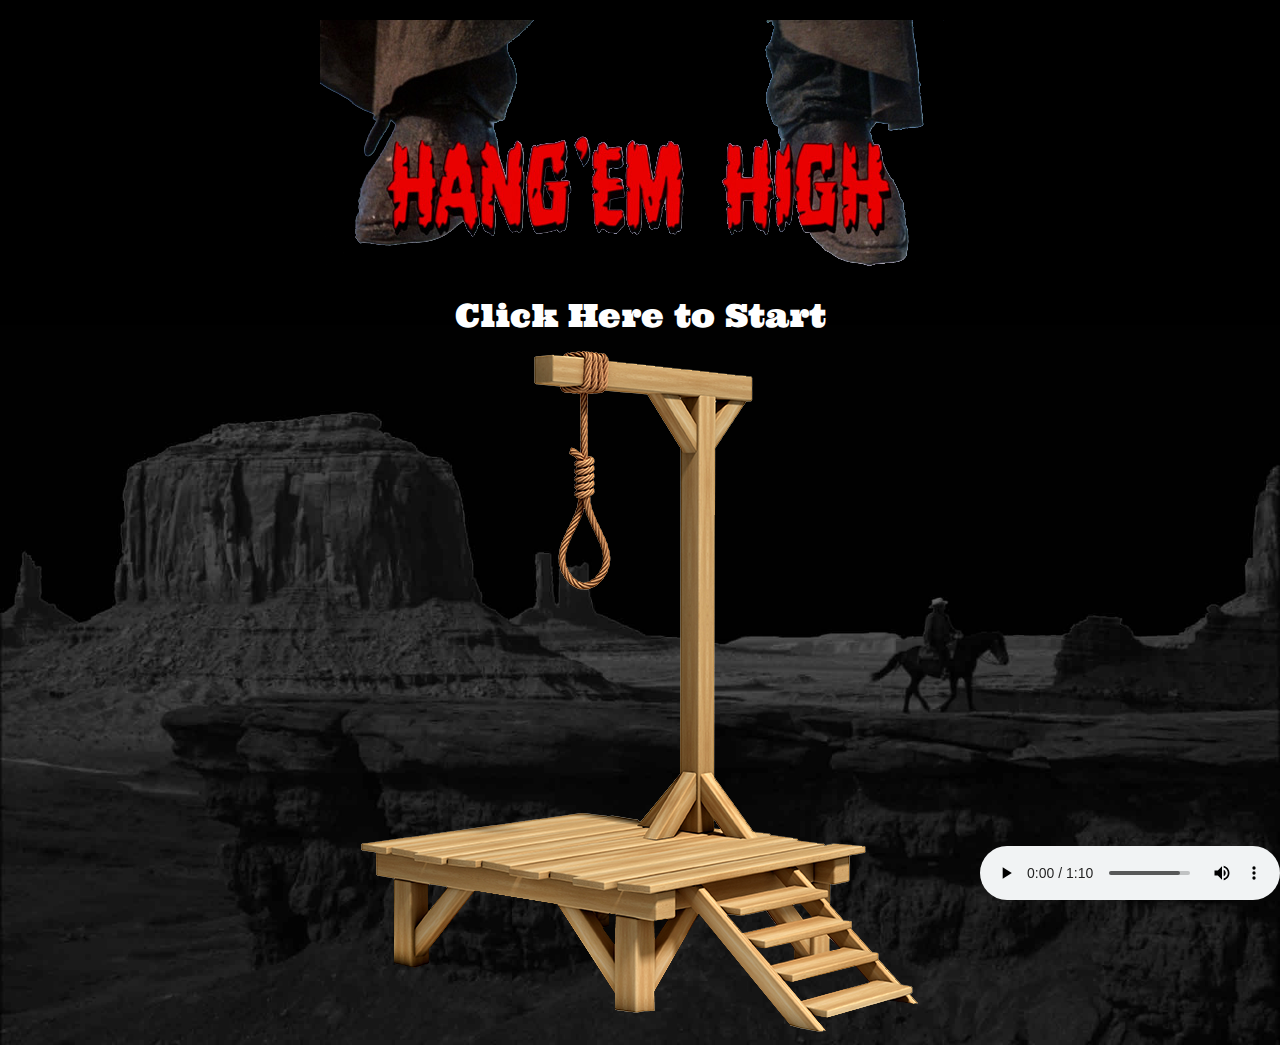
==== index.html @ 7984fa8c "Add files via upload" ====
<!DOCTYPE html>
<html>
    <head>
    <link href="https://fonts.googleapis.com/css?family=Ultra" rel="stylesheet">"
    <link rel="stylesheet" href="assets/css/style.css">
    </head>

    <body>
        <div id="container">
            <img src="assets/images/hang-em-high-header.png" alt="HANG 'EM HIGH">

        <div id="ltrFields"></div>

        <button id="play">Click Here to Start</button>

        <div id="ltrGrp">
            <button>A</button><button>B</button><button>C</button><button>D</button><button>E</button><button>F</button><button>G</button><button>H</button><button>I</button><button>J</button><button>K</button><button>L</button><button>M</button><button>N</button><br>

            <button>O</button><button>P</button><button>Q</button><button>R</button><button>S</button><button>T</button><button>U</button><button>V</button><button>W</button><button>X</button><button>Y</button><button>Z</button>
        </div>

        <img id="gallows" src="assets/images/gallows.png" alt="Hanging Gallows">

        <div id="preloader">
            <img src="assets/images/gallows0.png" alt="Hanging Gallows">
            <img src="assets/images/gallows1.png" alt="Hanging Gallows">
            <img src="assets/images/gallows2.png" alt="Hanging Gallows">
            <img src="assets/images/gallows3.png" alt="Hanging Gallows">
            <img src="assets/images/gallows4.png" alt="Hanging Gallows">
            <img src="assets/images/gallows5.png" alt="Hanging Gallows">        
        </div>
            
        </div>
        <audio id="music" controls autoplay loop>
            <source src="assets/images/gbu-clip.mp3" type="audio/mp3">
            Your browser does not support the audio element.
        </audio>
        <audio id="gunshot">
            <source src="assets/images/gunshot.mp3" type="audio/mp3">
            Your browser does not support the audio element.
        </audio>
        <audio id="horse">
            <source src="assets/images/horseWhinny.mp3" type="audio/mp3">
            Your browser does not support the audio element.
        </audio>
    </body>

    <script src="assets/javascript/game.js">
    </script>


</html>
---- assets/css/style.css ----
body, html, div, header, footer, section, article, aside {
    margin: 0;
    padding: 0;
}
body {
    background-image: url(../images/background.jpg);
    background-repeat: no-repeat;
    background-position: center bottom; 
    background-size: 100%;
    width: 100%;
    background-color: black;
    text-align: center;
    margin: 0 auto;
    font-family: 'Ultra', serif;
}
#container {
    width: 640px;
    margin: 0 auto;
    text-align: center;
}
#again {
    display: none;
}
button {
    font-family: 'Ultra', serif;
    font-size: 1.2em;
    border: none;
    background: none;
    color: white;
    cursor: pointer;
}
#ltrFields {
    font-size: 2em;
}
#play, #over {
    font-size: 2em;
}
#ltrGrp {
    display: none;
}
#ltrGrp button {
    padding:10px;
}
#preloader {
    display: none;
}
#music {
    position: fixed;
    bottom: 0;
    right: 0;
}
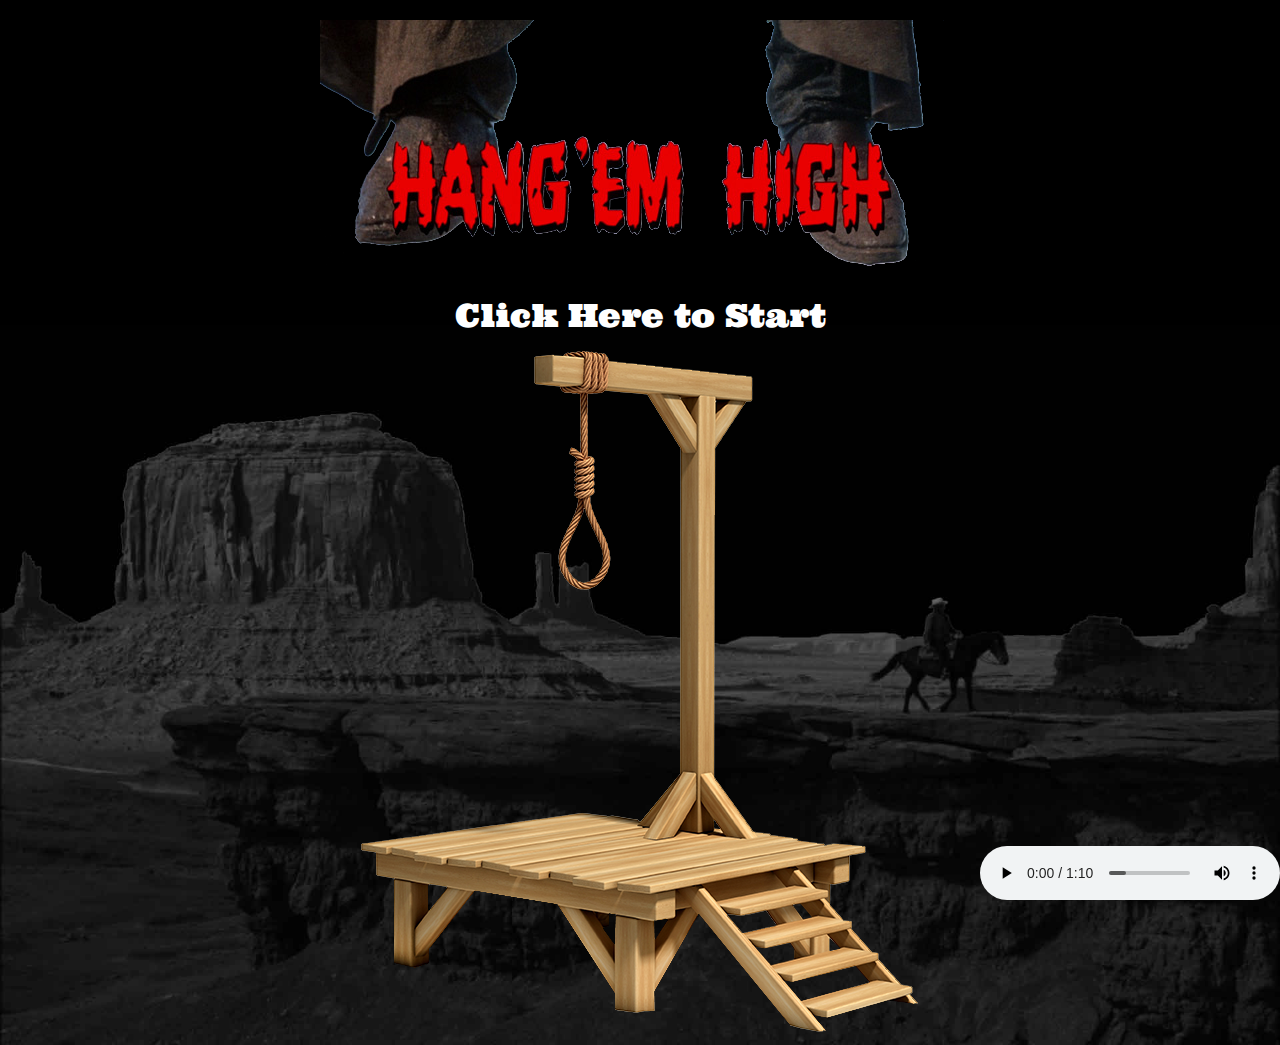
==== commit e2fa318a: "added language and .ico tags due to 404 errors" ====
--- a/index.html
+++ b/index.html
@@ -1,8 +1,10 @@
 <!DOCTYPE html>
+<html lang="en-US">
 <html>
     <head>
     <link href="https://fonts.googleapis.com/css?family=Ultra" rel="stylesheet">"
     <link rel="stylesheet" href="assets/css/style.css">
+    <link rel="shortcut icon" href="assets/images/favicon.ico">
     </head>
 
     <body>
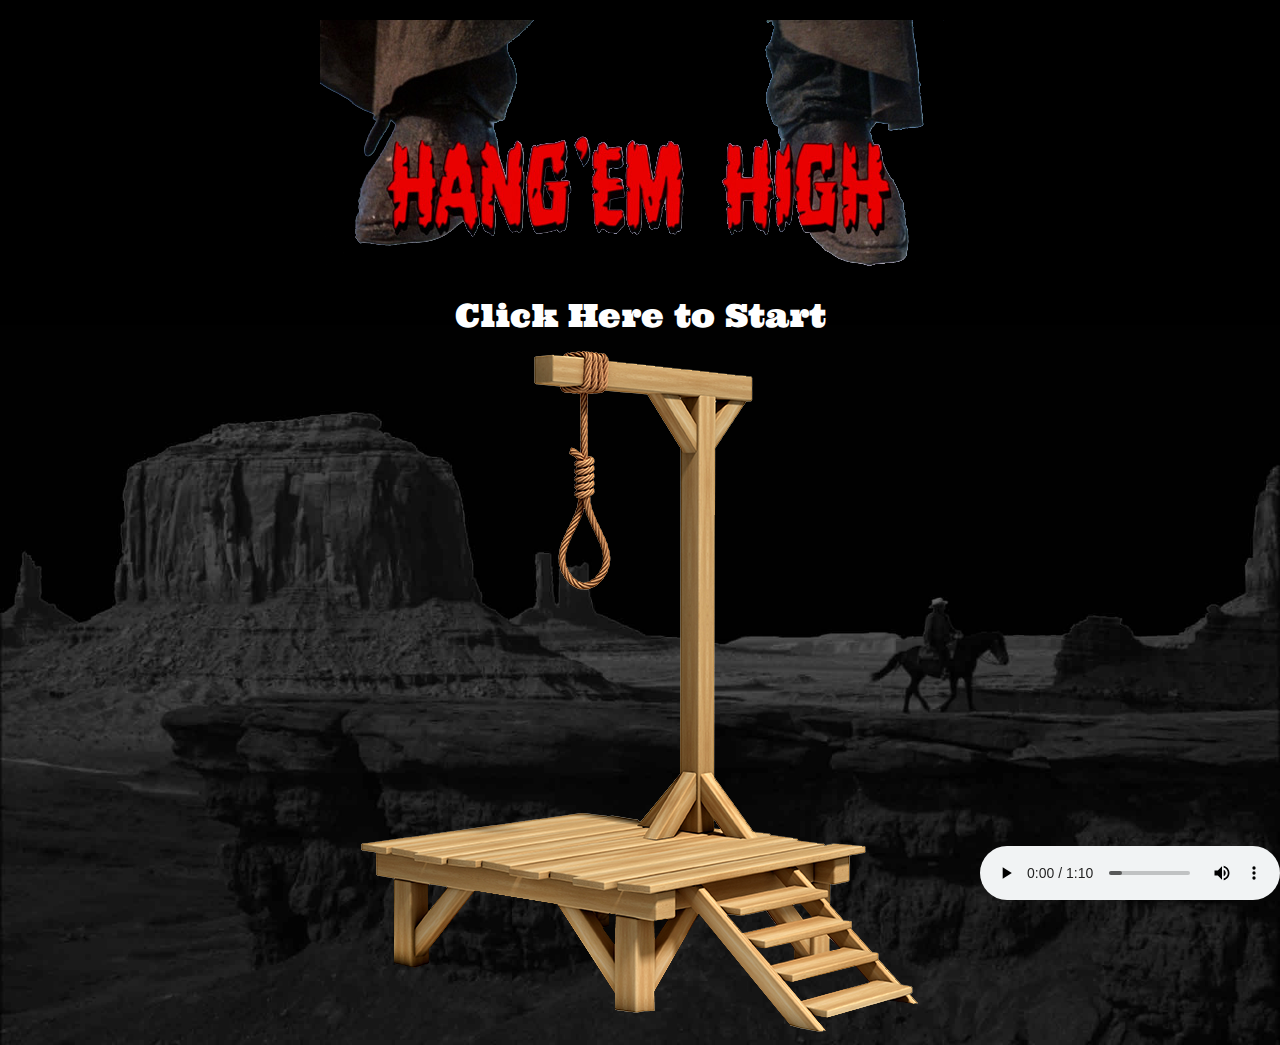
==== commit 33a215f6: "Add files via upload" ====
--- a/index.html
+++ b/index.html
@@ -4,35 +4,38 @@
     <head>
     <link href="https://fonts.googleapis.com/css?family=Ultra" rel="stylesheet">"
     <link rel="stylesheet" href="assets/css/style.css">
-    <link rel="shortcut icon" href="assets/images/favicon.ico">
     </head>
 
     <body>
         <div id="container">
             <img src="assets/images/hang-em-high-header.png" alt="HANG 'EM HIGH">
 
-        <div id="ltrFields"></div>
+            <div id="wrapper">
 
-        <button id="play">Click Here to Start</button>
+            <div id="ltrFields"></div>
 
-        <div id="ltrGrp">
-            <button>A</button><button>B</button><button>C</button><button>D</button><button>E</button><button>F</button><button>G</button><button>H</button><button>I</button><button>J</button><button>K</button><button>L</button><button>M</button><button>N</button><br>
+            <button id="play">Click Here to Start</button>
 
-            <button>O</button><button>P</button><button>Q</button><button>R</button><button>S</button><button>T</button><button>U</button><button>V</button><button>W</button><button>X</button><button>Y</button><button>Z</button>
+            <div id="ltrGrp">
+                <button>A</button><button>B</button><button>C</button><button>D</button><button>E</button><button>F</button><button>G</button><button>H</button><button>I</button><button>J</button><button>K</button><button>L</button><button>M</button><button>N</button><br>
+
+                <button>O</button><button>P</button><button>Q</button><button>R</button><button>S</button><button>T</button><button>U</button><button>V</button><button>W</button><button>X</button><button>Y</button><button>Z</button>
+            </div>
+            </div>
+
+            <img id="gallows" src="assets/images/gallows.png" alt="Hanging Gallows">
+
+            <div id="preloader">
+                <img src="assets/images/gallows0.png" alt="Hanging Gallows">
+                <img src="assets/images/gallows1.png" alt="Hanging Gallows">
+                <img src="assets/images/gallows2.png" alt="Hanging Gallows">
+                <img src="assets/images/gallows3.png" alt="Hanging Gallows">
+                <img src="assets/images/gallows4.png" alt="Hanging Gallows">
+                <img src="assets/images/gallows5.png" alt="Hanging Gallows">
+                
+            </div>            
         </div>
 
-        <img id="gallows" src="assets/images/gallows.png" alt="Hanging Gallows">
-
-        <div id="preloader">
-            <img src="assets/images/gallows0.png" alt="Hanging Gallows">
-            <img src="assets/images/gallows1.png" alt="Hanging Gallows">
-            <img src="assets/images/gallows2.png" alt="Hanging Gallows">
-            <img src="assets/images/gallows3.png" alt="Hanging Gallows">
-            <img src="assets/images/gallows4.png" alt="Hanging Gallows">
-            <img src="assets/images/gallows5.png" alt="Hanging Gallows">        
-        </div>
-            
-        </div>
         <audio id="music" controls autoplay loop>
             <source src="assets/images/gbu-clip.mp3" type="audio/mp3">
             Your browser does not support the audio element.
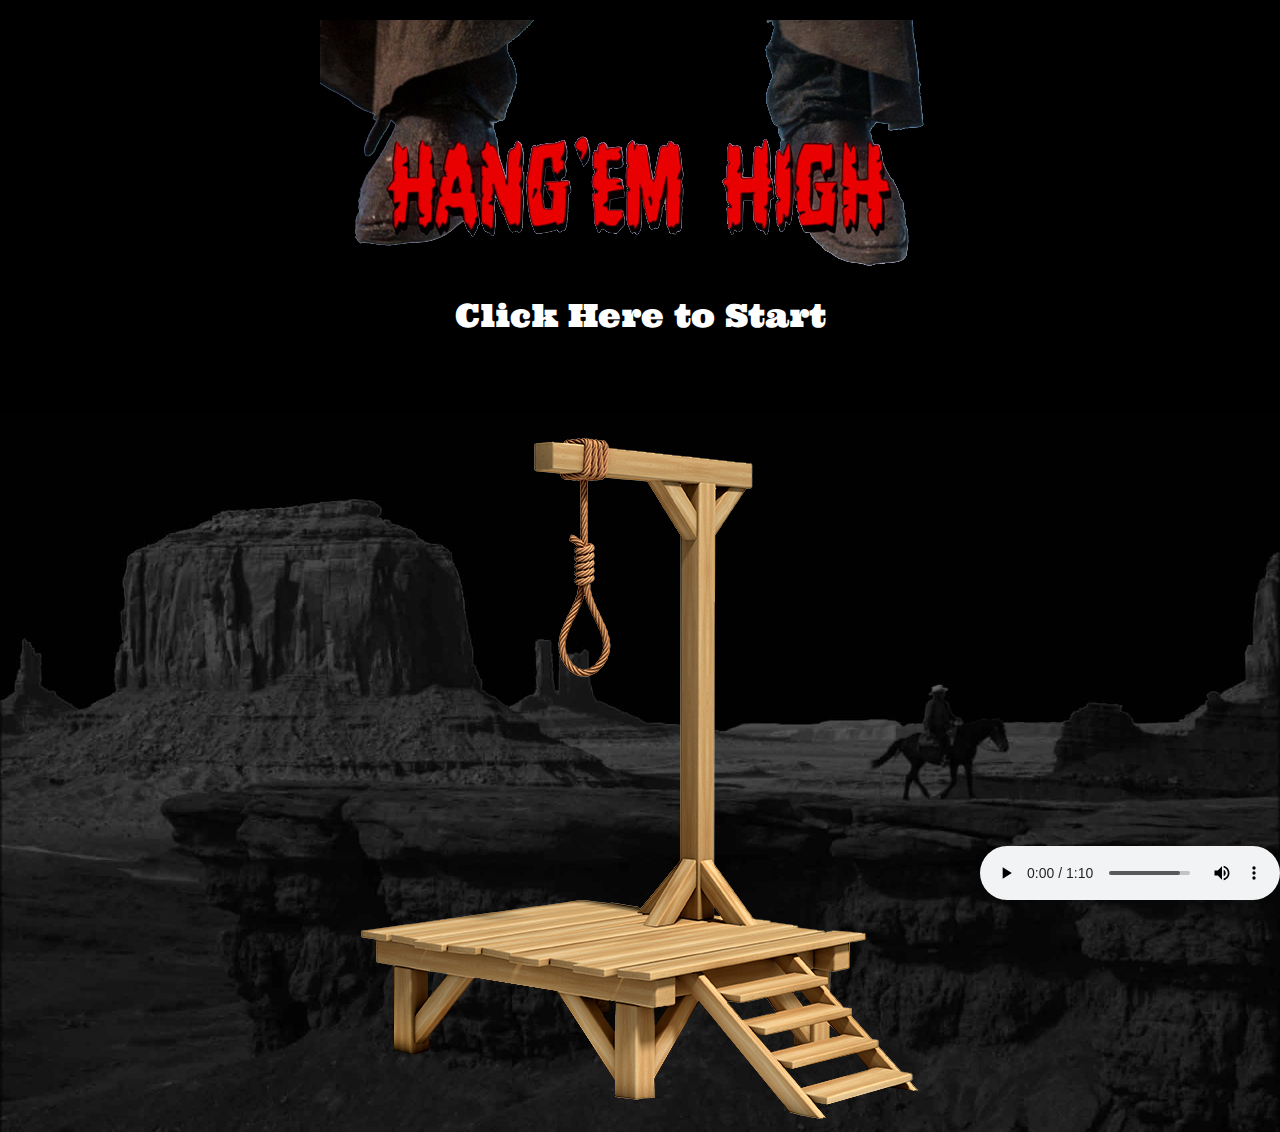
==== commit 69766ef3: "Added more sound effects" ====
--- a/index.html
+++ b/index.html
@@ -48,6 +48,14 @@
             <source src="assets/images/horseWhinny.mp3" type="audio/mp3">
             Your browser does not support the audio element.
         </audio>
+        <audio id="bell">
+            <source src="assets/images/dinner-bell.mp3" type="audio/mp3">
+            Your browser does not support the audio element.
+        </audio>
+        <audio id="fart">
+            <source src="assets/images/fart.mp3" type="audio/mp3">
+            Your browser does not support the audio element.
+        </audio>
     </body>
 
     <script src="assets/javascript/game.js">
--- a/assets/css/style.css
+++ b/assets/css/style.css
@@ -17,6 +17,9 @@
     width: 640px;
     margin: 0 auto;
     text-align: center;
+}
+#wrapper {
+    height: 130px;
 }
 #again {
     display: none;
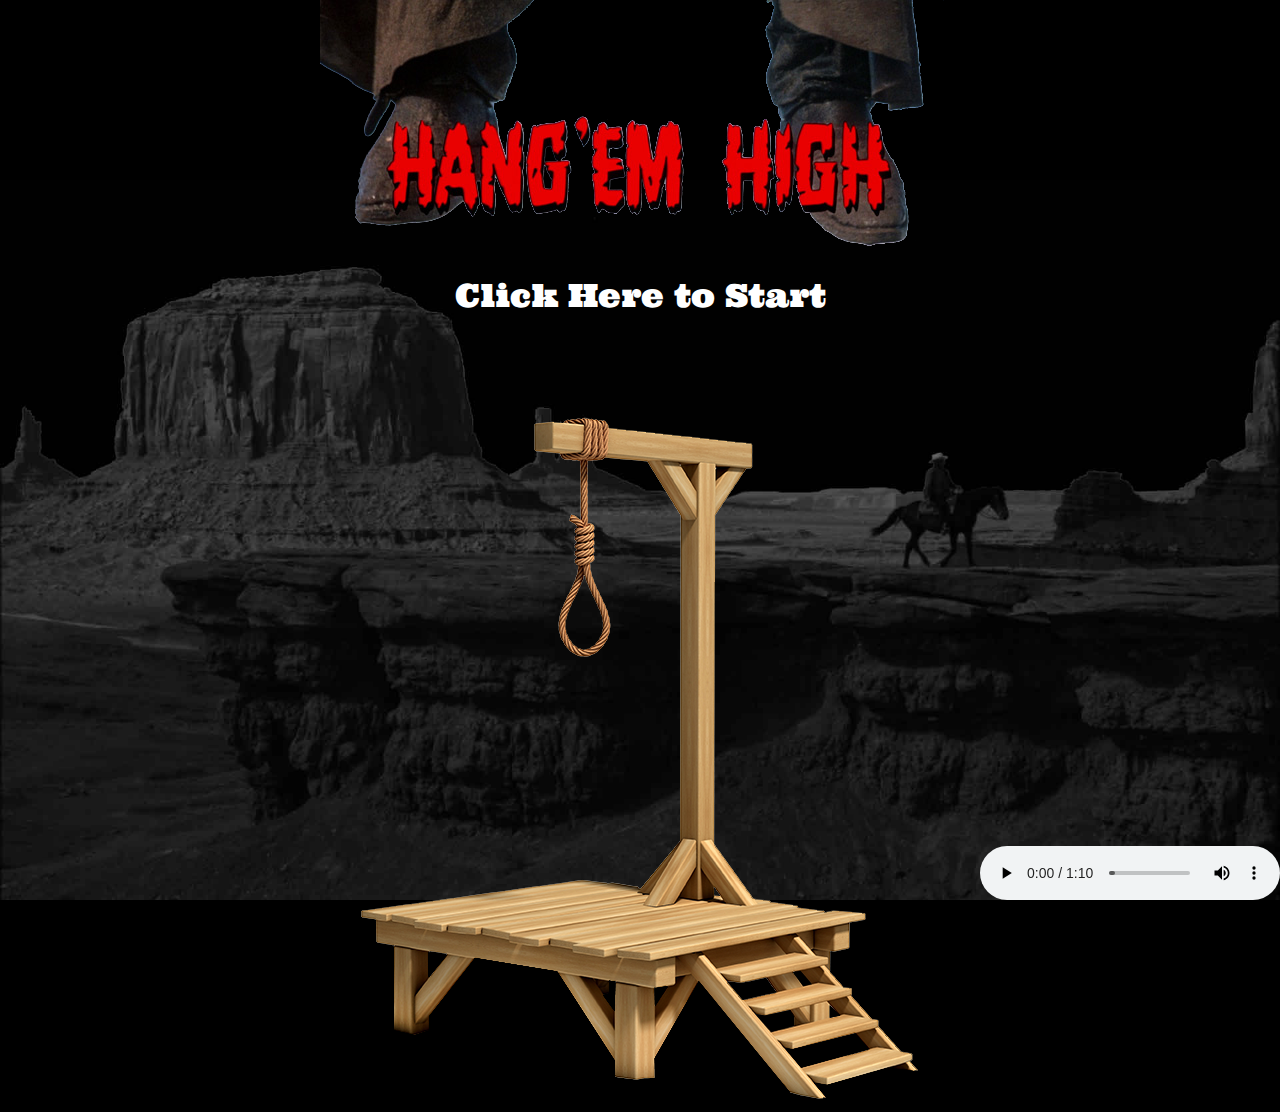
==== commit c97ef90d: "Gave title and cleaned up html." ====
--- a/index.html
+++ b/index.html
@@ -2,64 +2,45 @@
 <html lang="en-US">
 <html>
     <head>
-    <link href="https://fonts.googleapis.com/css?family=Ultra" rel="stylesheet">"
-    <link rel="stylesheet" href="assets/css/style.css">
+        <title>Spaghetti Western Hangman</title>
+        <meta name="author" content="Christian Montoya">
+        <link href="https://fonts.googleapis.com/css?family=Ultra" rel="stylesheet">"
+        <link rel="stylesheet" href="assets/css/style.css">
     </head>
 
     <body>
         <div id="container">
             <img src="assets/images/hang-em-high-header.png" alt="HANG 'EM HIGH">
+            <div id="wrapper">
+                <div id="ltrFields"></div>
+                <button id="play">Click Here to Start</button>
+                <div id="ltrGrp">
+                    <button>A</button><button>B</button><button>C</button><button>D</button><button>E</button><button>F</button><button>G</button><button>H</button><button>I</button><button>J</button><button>K</button><button>L</button><button>M</button><button>N</button><br>
 
-            <div id="wrapper">
-
-            <div id="ltrFields"></div>
-
-            <button id="play">Click Here to Start</button>
-
-            <div id="ltrGrp">
-                <button>A</button><button>B</button><button>C</button><button>D</button><button>E</button><button>F</button><button>G</button><button>H</button><button>I</button><button>J</button><button>K</button><button>L</button><button>M</button><button>N</button><br>
-
-                <button>O</button><button>P</button><button>Q</button><button>R</button><button>S</button><button>T</button><button>U</button><button>V</button><button>W</button><button>X</button><button>Y</button><button>Z</button>
+                    <button>O</button><button>P</button><button>Q</button><button>R</button><button>S</button><button>T</button><button>U</button><button>V</button><button>W</button><button>X</button><button>Y</button><button>Z</button>
+                </div>
             </div>
-            </div>
-
             <img id="gallows" src="assets/images/gallows.png" alt="Hanging Gallows">
-
             <div id="preloader">
                 <img src="assets/images/gallows0.png" alt="Hanging Gallows">
                 <img src="assets/images/gallows1.png" alt="Hanging Gallows">
                 <img src="assets/images/gallows2.png" alt="Hanging Gallows">
                 <img src="assets/images/gallows3.png" alt="Hanging Gallows">
                 <img src="assets/images/gallows4.png" alt="Hanging Gallows">
-                <img src="assets/images/gallows5.png" alt="Hanging Gallows">
-                
+                <img src="assets/images/gallows5.png" alt="Hanging Gallows">                
             </div>            
         </div>
-
-        <audio id="music" controls autoplay loop>
-            <source src="assets/images/gbu-clip.mp3" type="audio/mp3">
-            Your browser does not support the audio element.
+        <audio src="assets/images/gbu-clip.mp3" id="music" controls autoplay loop>
         </audio>
-        <audio id="gunshot">
-            <source src="assets/images/gunshot.mp3" type="audio/mp3">
-            Your browser does not support the audio element.
+        <audio src="assets/images/gunshot.mp3" id="gunshot">
         </audio>
-        <audio id="horse">
-            <source src="assets/images/horseWhinny.mp3" type="audio/mp3">
-            Your browser does not support the audio element.
+        <audio src="assets/images/horseWhinny.mp3" id="horse">
         </audio>
-        <audio id="bell">
-            <source src="assets/images/dinner-bell.mp3" type="audio/mp3">
-            Your browser does not support the audio element.
+        <audio src="assets/images/dinner-bell.mp3" id="bell">
         </audio>
-        <audio id="fart">
-            <source src="assets/images/fart.mp3" type="audio/mp3">
-            Your browser does not support the audio element.
+        <audio src="assets/images/fart.mp3" id="fart">
         </audio>
     </body>
-
     <script src="assets/javascript/game.js">
     </script>
-
-
 </html>--- a/assets/css/style.css
+++ b/assets/css/style.css
@@ -1,6 +1,7 @@
-body, html, div, header, footer, section, article, aside {
+html, body {
     margin: 0;
     padding: 0;
+    height: 100%;
 }
 body {
     background-image: url(../images/background.jpg);
@@ -15,7 +16,7 @@
 }
 #container {
     width: 640px;
-    margin: 0 auto;
+    margin: -20px auto 0;
     text-align: center;
 }
 #wrapper {
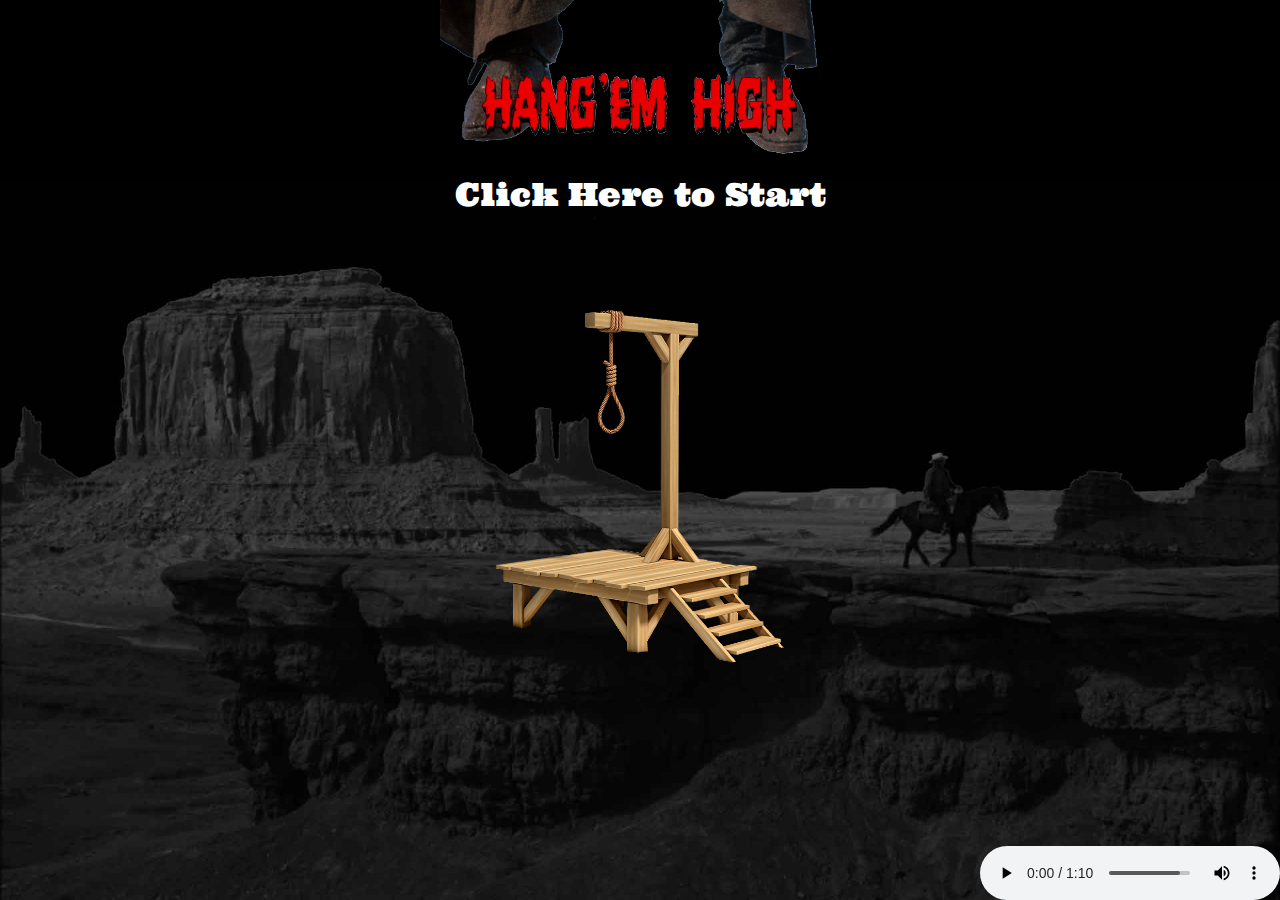
==== commit 42dd162e: "Add files via upload" ====
--- a/index.html
+++ b/index.html
@@ -10,12 +10,12 @@
 
     <body>
         <div id="container">
-            <img src="assets/images/hang-em-high-header.png" alt="HANG 'EM HIGH">
+            <img src="assets/images/hang-em-high-header.png" id="headerImg" alt="HANG 'EM HIGH">
             <div id="wrapper">
                 <div id="ltrFields"></div>
                 <button id="play">Click Here to Start</button>
                 <div id="ltrGrp">
-                    <button>A</button><button>B</button><button>C</button><button>D</button><button>E</button><button>F</button><button>G</button><button>H</button><button>I</button><button>J</button><button>K</button><button>L</button><button>M</button><button>N</button><br>
+                    <button>A</button><button>B</button><button>C</button><button>D</button><button>E</button><button>F</button><button>G</button><button>H</button><button>I</button><button>J</button><button>K</button><button>L</button><button>M</button><button>N</button>
 
                     <button>O</button><button>P</button><button>Q</button><button>R</button><button>S</button><button>T</button><button>U</button><button>V</button><button>W</button><button>X</button><button>Y</button><button>Z</button>
                 </div>
--- a/assets/css/style.css
+++ b/assets/css/style.css
@@ -13,11 +13,15 @@
     text-align: center;
     margin: 0 auto;
     font-family: 'Ultra', serif;
+    overflow: hidden;
 }
 #container {
-    width: 640px;
+    width: 500px;
     margin: -20px auto 0;
     text-align: center;
+}
+#headerImg {
+    width: 400px;
 }
 #wrapper {
     height: 130px;
@@ -45,6 +49,9 @@
 #ltrGrp button {
     padding:10px;
 }
+#gallows {
+    width: 300px;
+}
 #preloader {
     display: none;
 }
